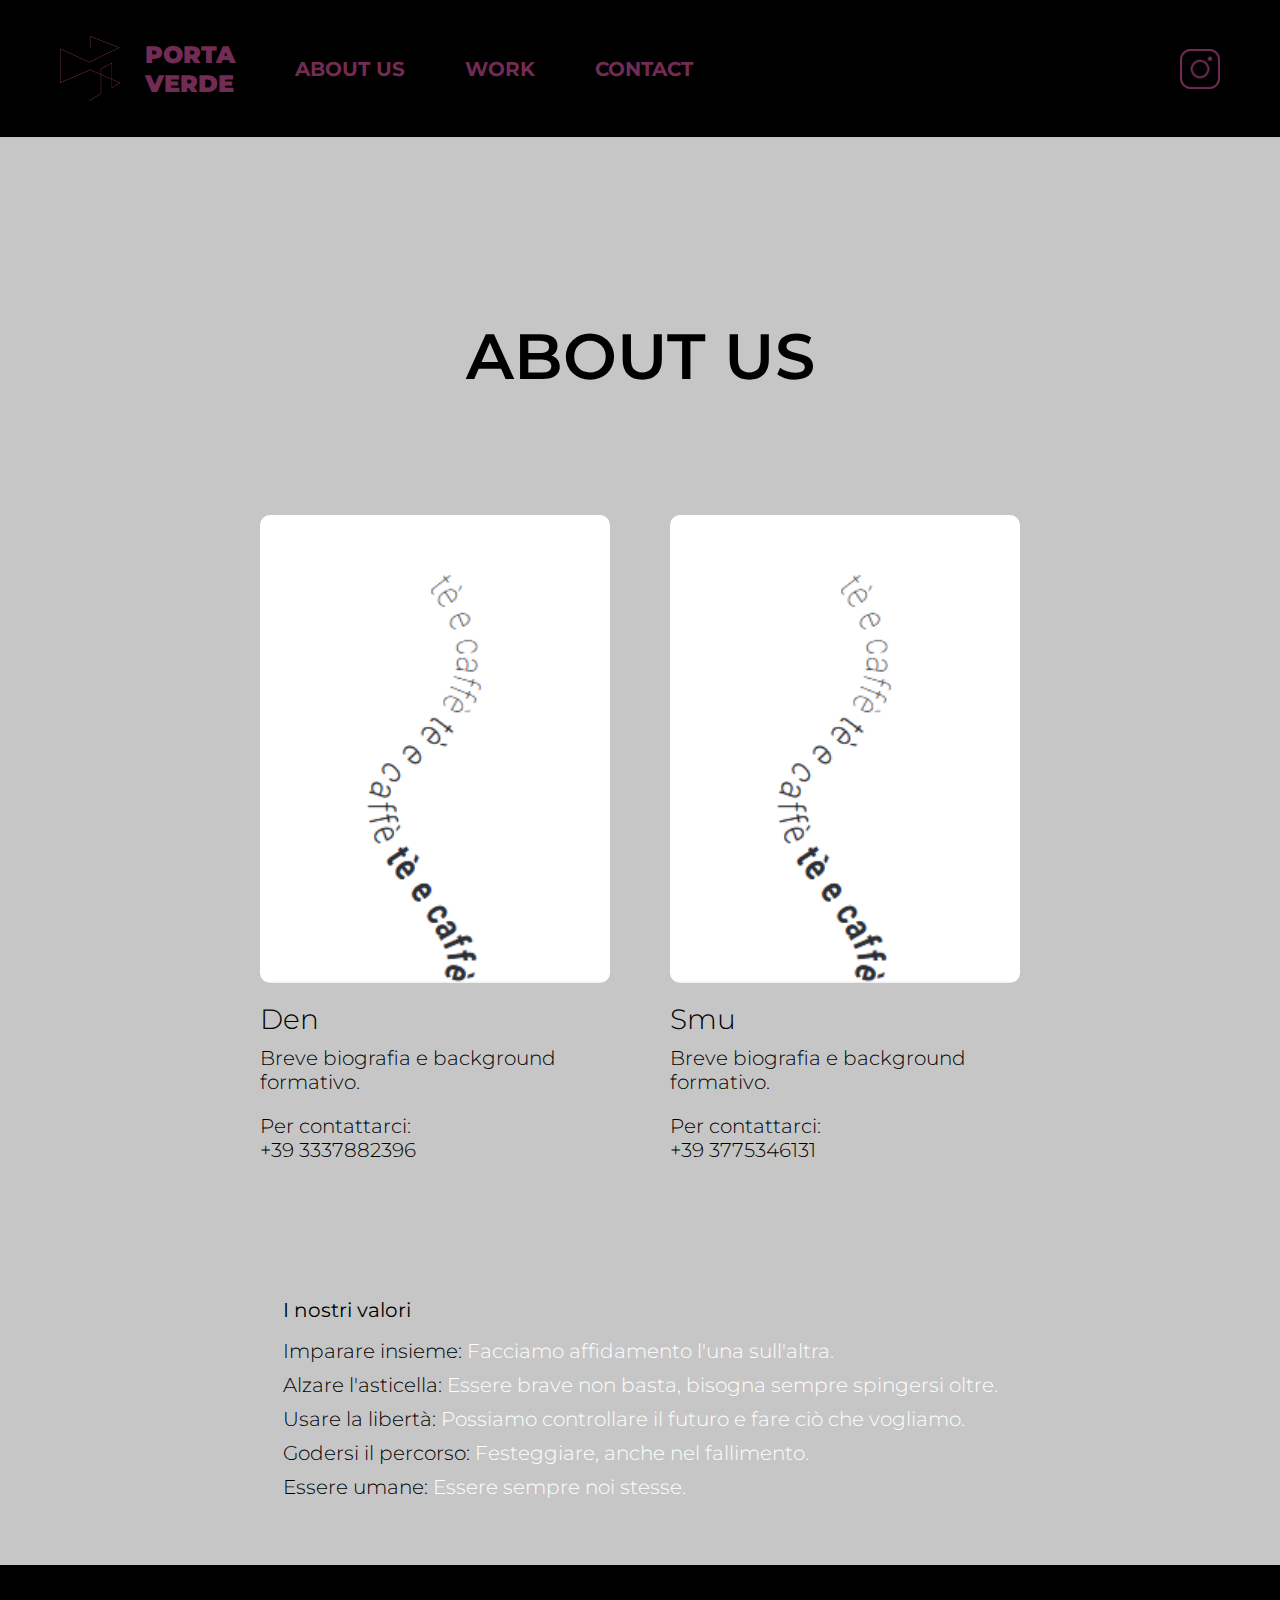
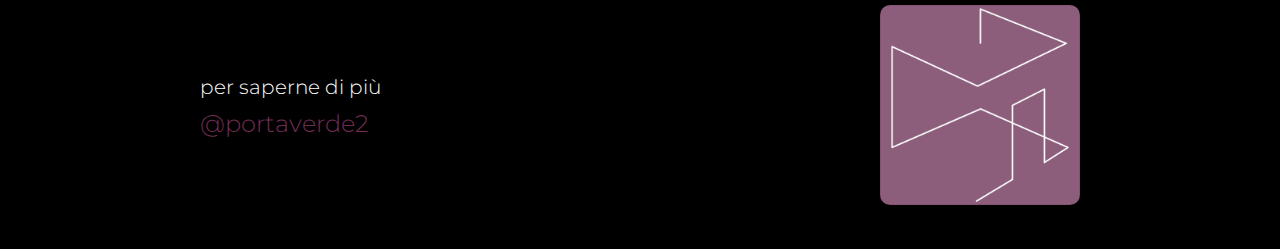
==== about.html @ 25b8e0ec "update" ====
<!DOCTYPE html>
<html lang="it">
<head>
    <meta charset="UTF-8">
    <meta name="viewport" content="width=device-width, initial-scale=1.0">
    <title>Porta Verde</title>
    <link href="https://fonts.googleapis.com/css2?family=Montserrat:wght@300;500;700;900&display=swap" rel="stylesheet">
    <link rel="stylesheet" href="styles/about.css">
</head>
<body>

    <header>
        <nav>
            <ul>
                <li class="logo-container">
                    <img src="../images/logo.png" alt="Logo" class="logo">
                    <a href="index.html">PORTA<br>VERDE</a>
                </li>
                <li><a href="about.html">ABOUT US</a></li>
                <li><a href="work.html">WORK</a></li>
                <li><a href="contact.html">CONTACT</a></li>
                <li class="social-icon">
                    <a href="https://www.instagram.com/portaverde2/" target="_blank">
                        <img src="../images/instagram.png" alt="Instagram" class="instagram-logo">
                    </a>
            </ul>
        </nav>
    </header>

    <main class="about-us">
        <h1>ABOUT US</h1>

        <section class="authors">
            <div class="author">
                <img src="../images/ritratto.png" alt="Autoritratto Den">
                <h2>Den</h2>
                <p>Breve biografia e background formativo.</p>
                <p>Per contattarci:<br>+39 3337882396</p>
            </div>
            <div class="author">
                <img src="../images/ritratto.png" alt="Autoritratto Smu">
                <h2>Smu</h2>
                <p>Breve biografia e background formativo.</p>
                <p>Per contattarci:<br>+39 3775346131</p>
            </div>
        </section>

        <section class="values">
            <h2>I nostri valori</h2>
    <ul>
        <li><strong>Imparare insieme:</strong> <span>Facciamo affidamento l'una sull'altra.</span></li>
        <li><strong>Alzare l'asticella:</strong> <span>Essere brave non basta, bisogna sempre spingersi oltre.</span></li>
        <li><strong>Usare la libertà:</strong> <span>Possiamo controllare il futuro e fare ciò che vogliamo.</span></li>
        <li><strong>Godersi il percorso:</strong> <span>Festeggiare, anche nel fallimento.</span></li>
        <li><strong>Essere umane:</strong> <span>Essere sempre noi stesse.</span></li>
    </ul>

    </main>


    <footer>
        <div class="footer-left">
            <p>per saperne di più</p>
            <a href="https://instagram.com/portaverde2/" target="_blank">@portaverde2</a>
        </div>
        <div class="footer-right">
            <a href="https://instagram.com/portaverde2/" target="_blank">
                <img src="../images/footer.png" alt="Instagram">
            </a>
        </div>
    </footer>

    <script src="scripts/script.js"></script>
</body>
</html>
---- styles/about.css ----
body {
    font-family: Montserrat, sans-serif;
    margin: 0;
    padding: 0;
    background-color: #c6c6c6;
}

header {
    background-color: #000000;
    color: #722c54;
    padding: 10px 50px;
    text-align: left;
}

nav ul {
    list-style: none;
    padding: 0;
    display: flex;
    align-items: center; /* Centra verticalmente gli elementi */
    justify-content: space-between; /* Spazia gli elementi */
    width: 100%; /* Fa sì che il menu occupi tutta la larghezza */
}

nav ul li {
    display: inline;
    margin: 10px;
    font-weight: bold;
    font-size: 20px;
}

nav ul li:first-child {
    display: flex;
    align-items: center; /* Centra il logo e la scritta */
    gap: 10px; /* Distanza tra logo e il testo */
}

nav ul li:first-child a {
    font-weight: 900;
    font-size: 24px;
    margin-right: 20px;
    text-decoration: none;
    color: #722C54;
}

nav ul li:not(:first-child):not(.social-icon) {
    margin: 0 30px; /* Aggiunge spazio tra le voci di menu */
}

nav ul li a {
    color: #722C54;
    text-decoration: none;
}

.logo-container {
    display: flex;
    align-items: center; /* Centra verticalmente il logo e la scritta */
}

.logo {
    width: 60px;
    height: auto;
    margin-right: 15px;
}

.social-icon {
    margin-left: auto; /* Sposta l'icona completamente a destra */
}

.instagram-logo {
    width: 40px;  /* Dimensione del logo */
    height: auto;
    display: block;
}

body {
    font-family: Montserrat, sans-serif;
    margin: 0;
    padding: 0;
    background-color: #c6c6c6;
    display: flex;
    flex-direction: column;
    min-height: 100vh;
}

main {
    display: flex;
    flex-direction: column;
    align-items: center;
    text-align: center;
    flex-grow: 1;
    padding: 50px 20px;
}

h1 {
    font-family: Montserrat;
        font-size: 64px;
        font-weight: 600;
        color: black;
        text-align: center;
        margin-top: 130px;
        margin-bottom: 70px;

    }

/* Sezione autori */
.authors {
    display: flex;
    justify-content: center;
    gap: 60px;
    margin-top: 50px;
}

.author {
    width: 350px;
    text-align: left; /* Allinea tutto a sinistra rispetto alla foto */
}

.author h2 {
    font-family: Montserrat, sans-serif;
    font-weight: 300; /* Light */
    font-size: 28px;
    margin: 15px 0 5px 0;
}

.author p {
    font-family: Montserrat, sans-serif;
    font-weight: 300; /* Light */
    font-size: 20px;
    margin: 10px 0 20px 0;
}

.author img {
    width: 100%;
    height: auto;
    border-radius: 10px;
}

.values {
    margin-top: 100px;
    max-width: 760px;
    text-align: left; /* Allinea tutto a sinistra */
}

h2 {
    font-family: Montserrat;
        font-size: 20px;
        font-weight: 400;
        color: black;
    }

.values ul {
    list-style: none;
    padding: 0;
}

.values li {
    font-size: 20px;
    margin-bottom: 10px;
}

.values li strong {
    font-weight: 300; /* Light */
    color: black;
}

.values li span {
    font-weight: 300; /* Light */
    color: #ffffff;
}

footer{
    background-color: #000000;
    color: white;
    padding: 40px 200px;
    display: flex;
    justify-content: space-between; /* Testo a sinistra, immagine a destra */
    align-items: center;
    flex-wrap: wrap;
    max-width: 100%; /* Utilizza solo max-width per evitare overflow */
    box-sizing: border-box; /* Assicura che il padding non influisca sulla larghezza */
    position: relative;
    bottom: 0;
    overflow: hidden; /* Prevenire lo scroll orizzontale */
}

.footer-left {
    display: flex;
    flex-direction: column;
    align-items: flex-start;
}

.footer-left p {
    margin: 0;
    font-size: 20px;
    font-weight: 300;
    font-family: Montserrat, sans-serif;
}

.footer-left a {
    color: #722C54;
    font-weight: 300;
    font-size: 24px;
    text-decoration: none;
    margin-top: 10px;
}

.footer-left a:hover {
    text-decoration: underline;
}

.footer-right img {
    width: 200px;  /* Dimensione dell'immagine */
    height: auto;
    border-radius: 10px;
    transition: transform 0.3s ease;
}

.footer-right img:hover {
    transform: scale(1.1);
}
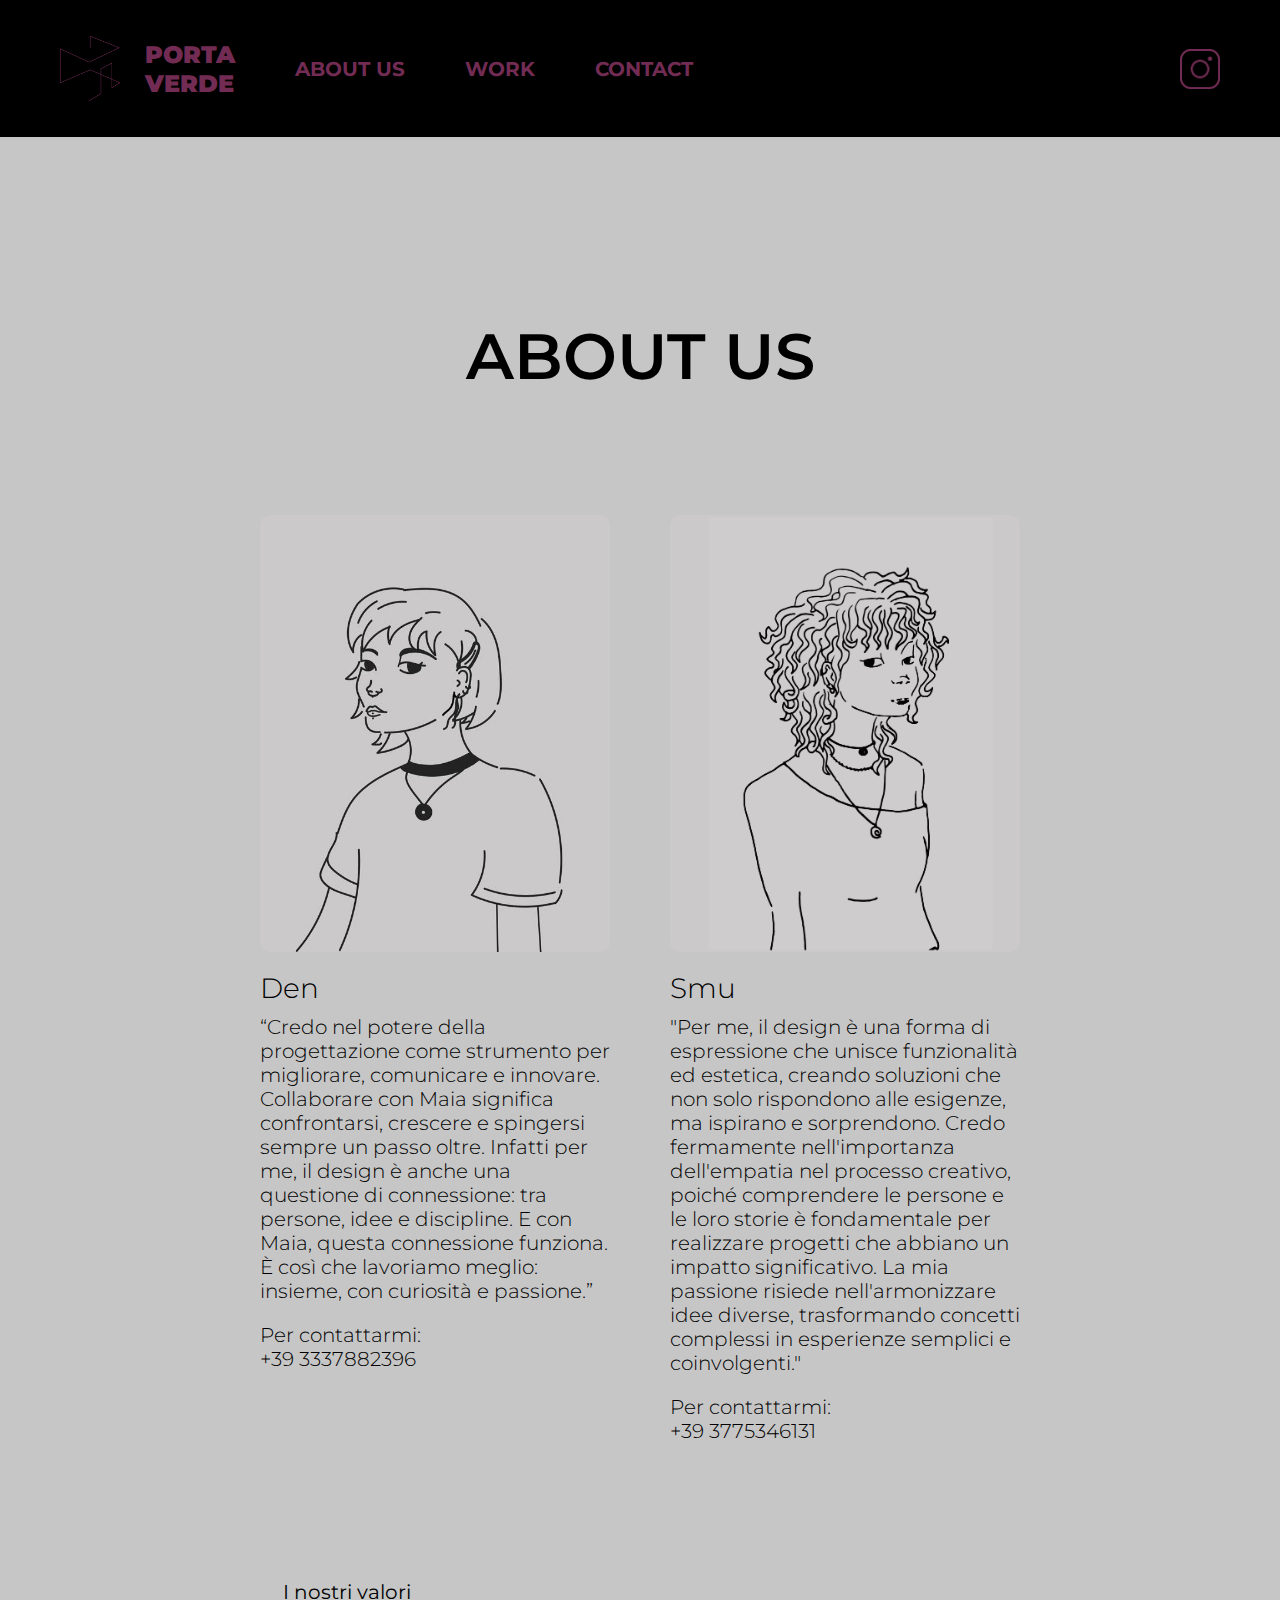
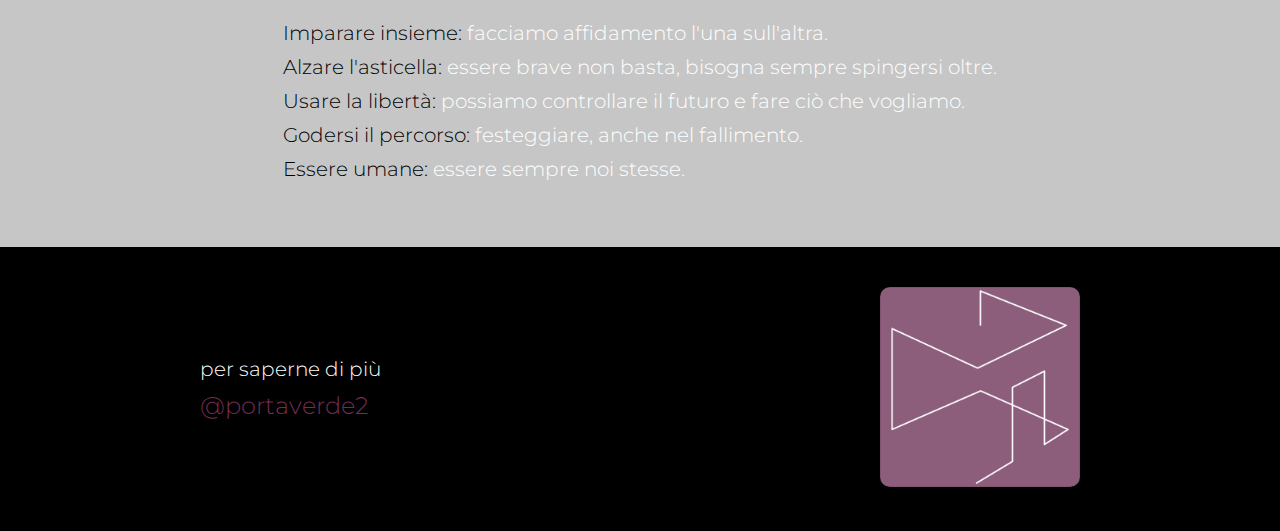
==== commit 6db557ce: "Rebase" ====
--- a/about.html
+++ b/about.html
@@ -11,7 +11,9 @@
 
     <header>
         <nav>
-            <ul>
+            <input type="checkbox" id="menu-toggle">
+            <label for="menu-toggle" class="menu-icon">&#9776;</label>  
+            <ul class="menu">
                 <li class="logo-container">
                     <img src="../images/logo.png" alt="Logo" class="logo">
                     <a href="index.html">PORTA<br>VERDE</a>
@@ -23,6 +25,7 @@
                     <a href="https://www.instagram.com/portaverde2/" target="_blank">
                         <img src="../images/instagram.png" alt="Instagram" class="instagram-logo">
                     </a>
+                </li>
             </ul>
         </nav>
     </header>
@@ -32,29 +35,37 @@
 
         <section class="authors">
             <div class="author">
-                <img src="../images/ritratto.png" alt="Autoritratto Den">
+                <img src="../images/ritratto-den.jpeg" alt="Autoritratto Den">
                 <h2>Den</h2>
-                <p>Breve biografia e background formativo.</p>
-                <p>Per contattarci:<br>+39 3337882396</p>
+                <p>“Credo nel potere della progettazione come strumento per migliorare, comunicare e innovare.
+                    Collaborare con Maia significa confrontarsi, crescere e spingersi sempre un passo oltre.
+                    Infatti per me, il design è anche una questione di connessione: tra persone, idee e discipline. 
+                    E con Maia, questa connessione funziona. È così che lavoriamo meglio: insieme, con curiosità e passione.”</p>
+                <p>Per contattarmi:<br>+39 3337882396</p>
             </div>
             <div class="author">
-                <img src="../images/ritratto.png" alt="Autoritratto Smu">
+                <img src="../images/ritaratto-smu.png" alt="Autoritratto Smu">
                 <h2>Smu</h2>
-                <p>Breve biografia e background formativo.</p>
-                <p>Per contattarci:<br>+39 3775346131</p>
+                <p>"Per me, il design è una forma di espressione che unisce funzionalità ed estetica, 
+                    creando soluzioni che non solo rispondono alle esigenze, ma ispirano e sorprendono. 
+                    Credo fermamente nell'importanza dell'empatia nel processo creativo, poiché comprendere le persone 
+                    e le loro storie è fondamentale per realizzare progetti che abbiano un impatto significativo. 
+                    La mia passione risiede nell'armonizzare idee diverse, trasformando concetti complessi in esperienze semplici e coinvolgenti."
+                </p>
+                <p>Per contattarmi:<br>+39 3775346131</p>
             </div>
         </section>
 
         <section class="values">
             <h2>I nostri valori</h2>
     <ul>
-        <li><strong>Imparare insieme:</strong> <span>Facciamo affidamento l'una sull'altra.</span></li>
-        <li><strong>Alzare l'asticella:</strong> <span>Essere brave non basta, bisogna sempre spingersi oltre.</span></li>
-        <li><strong>Usare la libertà:</strong> <span>Possiamo controllare il futuro e fare ciò che vogliamo.</span></li>
-        <li><strong>Godersi il percorso:</strong> <span>Festeggiare, anche nel fallimento.</span></li>
-        <li><strong>Essere umane:</strong> <span>Essere sempre noi stesse.</span></li>
+        <li><strong>Imparare insieme:</strong> <span>facciamo affidamento l'una sull'altra.</span></li>
+        <li><strong>Alzare l'asticella:</strong> <span>essere brave non basta, bisogna sempre spingersi oltre.</span></li>
+        <li><strong>Usare la libertà:</strong> <span>possiamo controllare il futuro e fare ciò che vogliamo.</span></li>
+        <li><strong>Godersi il percorso:</strong> <span>festeggiare, anche nel fallimento.</span></li>
+        <li><strong>Essere umane:</strong> <span>essere sempre noi stesse.</span></li>
     </ul>
-
+        
     </main>
 
 
@@ -73,3 +84,5 @@
     <script src="scripts/script.js"></script>
 </body>
 </html>
+
+    --- a/styles/about.css
+++ b/styles/about.css
@@ -71,6 +71,63 @@
     height: auto;
     display: block;
 }
+
+/* Nasconde il checkbox */
+#menu-toggle {
+    display: none;
+}
+
+/* Stile per l'icona hamburger */
+.menu-icon {
+    display: none;
+    font-size: 30px;
+    cursor: pointer;
+    color: #722c54;
+    padding: 10px;
+}
+
+/* Media Query per dispositivi mobili */
+@media screen and (max-width: 768px) {
+    .menu {
+        display: none; /* Nasconde il menu inizialmente */
+        flex-direction: column;
+        position: absolute;
+        width: 100%;
+        top: 60px;
+        left: 0;
+        background-color: #e5e5e5;
+        text-align: center;
+    }
+
+    .menu li {
+        display: block;
+        padding: 10px;
+    }
+
+    .menu-icon {
+        display: block; /* Mostra l'icona su mobile */
+    }
+
+    /* Mostra il menu quando il checkbox è attivo */
+    #menu-toggle:checked + .menu-icon + .menu {
+        display: flex;
+    }
+}
+
+@media screen and (max-width: 768px) {
+    .authors {
+        flex-direction: column; /* Cambia da riga a colonna */
+        align-items: center; /* Centra gli elementi */
+        gap: 30px; /* Riduce lo spazio tra gli autori */
+    }
+
+    .author {
+        width: 100%; /* Fa sì che ogni autore occupi tutta la larghezza */
+        text-align: center; /* Allinea il testo al centro */
+    }
+}
+
+
 
 body {
     font-family: Montserrat, sans-serif;
@@ -217,4 +274,5 @@
 
 .footer-right img:hover {
     transform: scale(1.1);
-}+}
+
